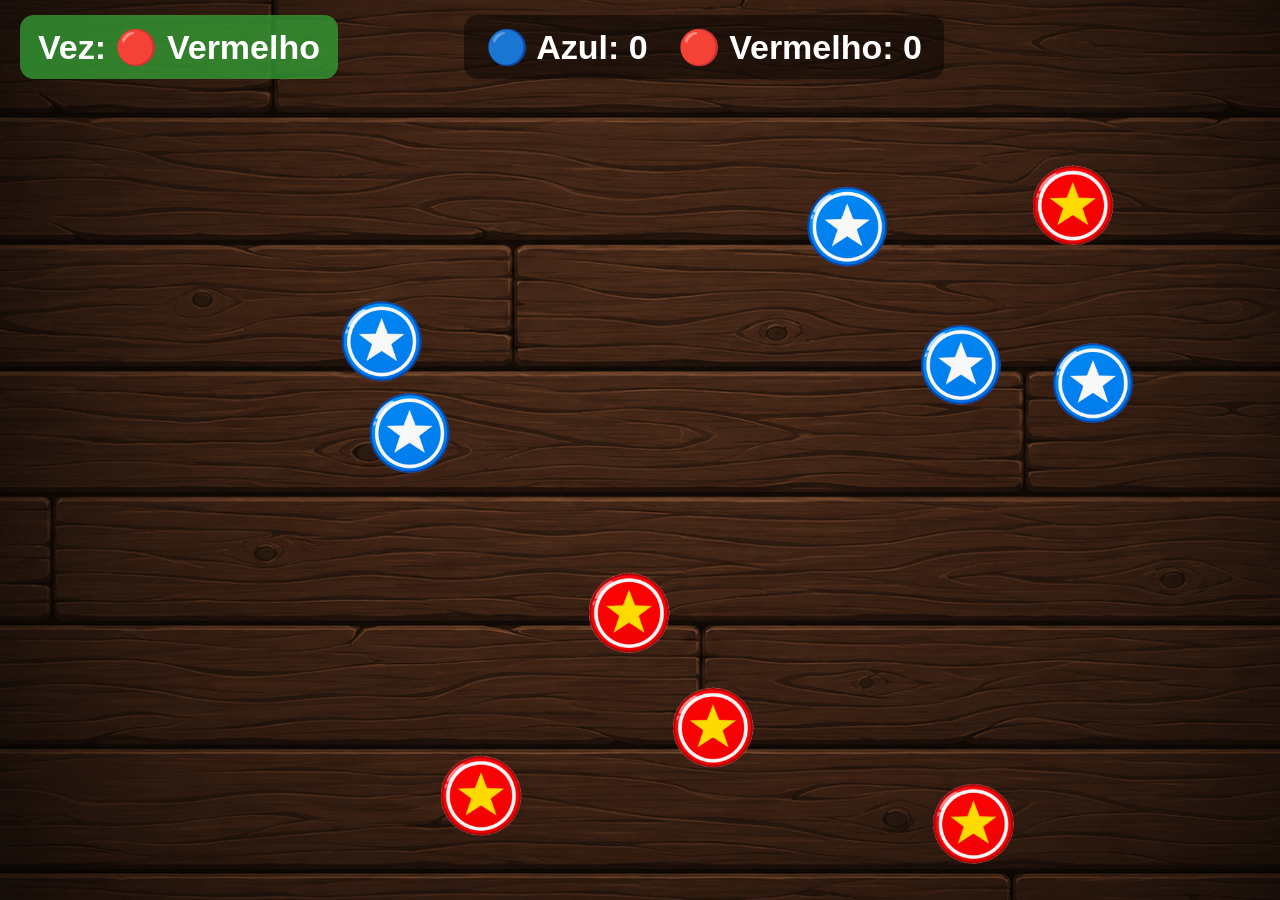
==== index.html @ 8c85de98 ". ." ====
<!doctype html>
<html>
    <head>
        <meta charset='utf-8'>
        <link rel='stylesheet' href='css/style.css'>
    </head>
    <body style="background-color:black">
        <div id="placar">
            <span>🔵 Azul: <span id="pontosAzul">0</span></span>
            <span>🔴 Vermelho: <span id="pontosVermelho">0</span></span>
        </div>
        <div id="vez">
            <span id="vezJogador">Vez: 🔵 Azul</span>
        </div>
        <canvas id='c'></canvas>
        <script src='js/game.js'></script>
    </body>
</html>
---- css/style.css ----
html,
body {
    margin: 0;
    padding: 0;
    width: 100%;
    height: 100%;
    overflow: hidden;
}

body {
    position: relative;
    background: url("../img/chao.png") center center no-repeat;
    background-size: cover;
    font-family: Arial, Helvetica, sans-serif;
}

canvas {
    position: absolute;
    inset: 0;
    width: 100%;
    height: 100%;
    display: block;
}

/* -------- PLACAR -------- */

#placar {
    position: absolute;
    top: 15px;
    left: 55%;
    transform: translateX(-50%);
    display: flex;
    gap: 30px;
    align-items: center;
    padding: 12px 22px;
    color: white;
    font-size: clamp(28px, 3vw, 34px);
    font-weight: bold;
    background: rgba(0, 0, 0, .45);
    border-radius: 14px;
    z-index: 1000;
    pointer-events: none;
}

/* -------- VEZ -------- */

#vez {
    position: absolute;
    top: 15px;
    left: 20px;
    display: flex;
    align-items: center;
    padding: 12px 18px;
    color: white;
    font-size: clamp(20px, 3vw, 34px);
    font-weight: bold;
    background: rgba(53, 162, 54, .75);
    border-radius: 14px;
    z-index: 1000;
    pointer-events: none;
}

/* -------- CELULAR -------- */

@media (max-width: 768px) {

    #placar {
        top: 10px;
        gap: 20px;
        padding: 10px 16px;
        font-size: 5vw;
    }

    #vez {
        top: 10px;
        left: 10px;
        padding: 10px 14px;
        font-size: 5vw;
    }

}
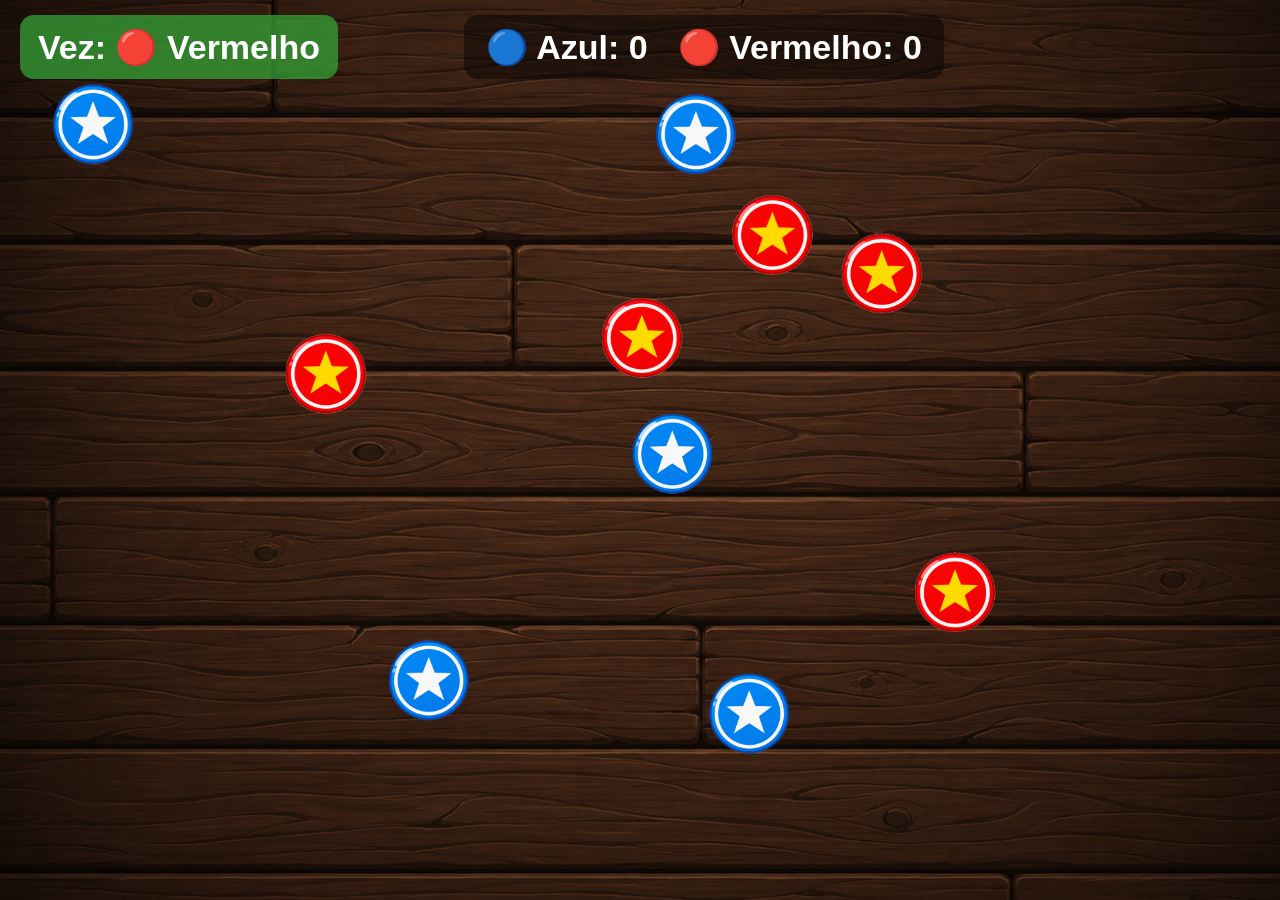
==== commit b8155f54: ". ." ====
--- a/index.html
+++ b/index.html
@@ -3,6 +3,12 @@
     <head>
         <meta charset='utf-8'>
         <link rel='stylesheet' href='css/style.css'>
+		<link rel="manifest" href="manifest.json">
+		<meta name="theme-color" content="#000000">
+		<meta name="mobile-web-app-capable" content="yes">
+		<meta name="apple-mobile-web-app-capable" content="yes">
+		<meta name="apple-mobile-web-app-status-bar-style" content="black-translucent">
+		<meta name="apple-mobile-web-app-title" content="Ohajiki">
     </head>
     <body style="background-color:black">
         <div id="placar">
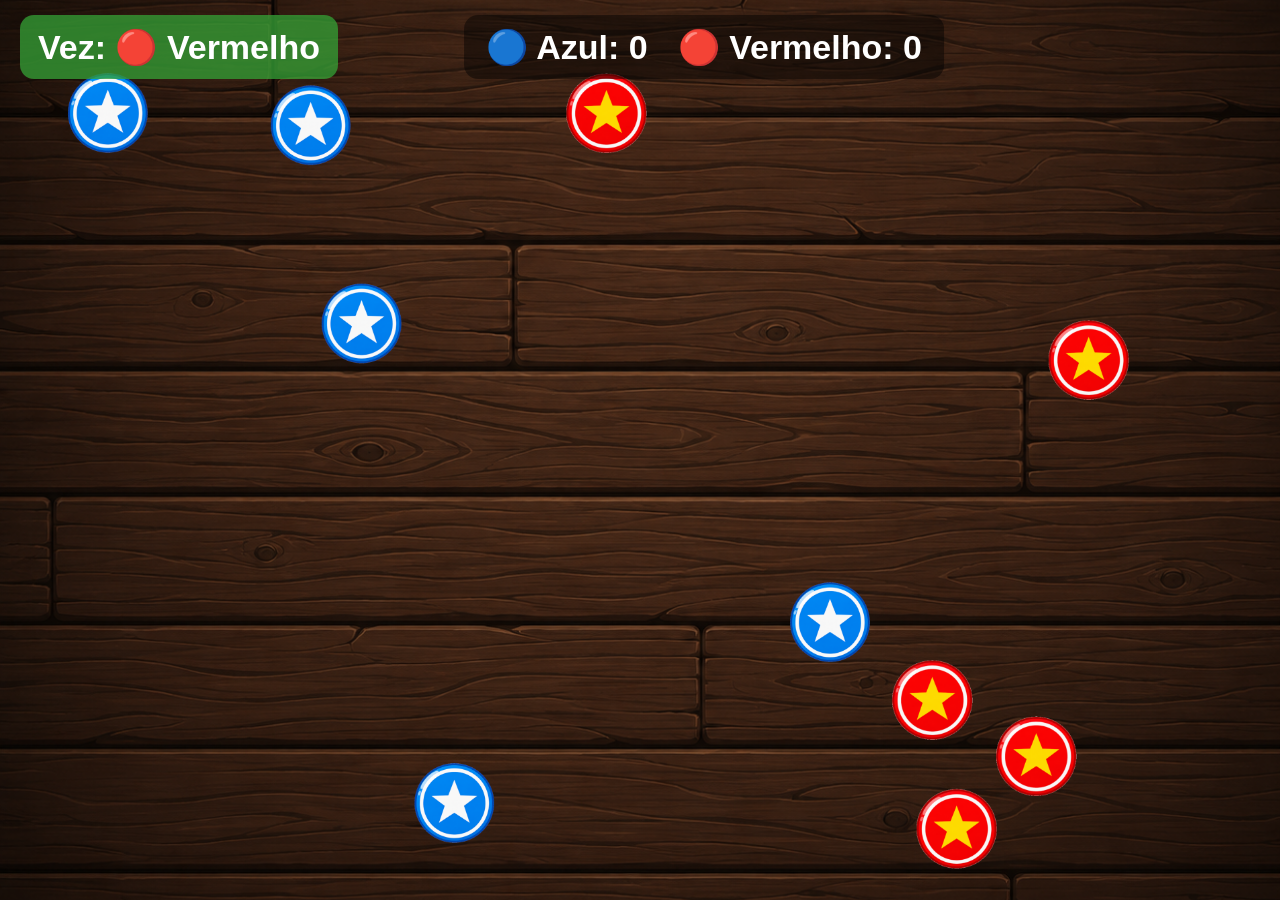
==== commit 255e416a: ". ." ====
--- a/index.html
+++ b/index.html
@@ -9,6 +9,17 @@
 		<meta name="apple-mobile-web-app-capable" content="yes">
 		<meta name="apple-mobile-web-app-status-bar-style" content="black-translucent">
 		<meta name="apple-mobile-web-app-title" content="Ohajiki">
+		<meta name="viewport" content="width=device-width, initial-scale=1, viewport-fit=cover">
+		<link rel="icon" href="img/icone.png">
+		<link rel="shortcut icon" href="img/icone.png">
+		<meta charset="UTF-8">
+		<meta name="viewport" content="width=device-width, initial-scale=1.0">
+		<meta name="apple-mobile-web-app-capable" content="yes">
+		<meta name="mobile-web-app-capable" content="yes">
+		<meta name="apple-mobile-web-app-status-bar-style" content="black-translucent">
+		<title>OhajikiGame</title>
+		
+		
     </head>
     <body style="background-color:black">
         <div id="placar">
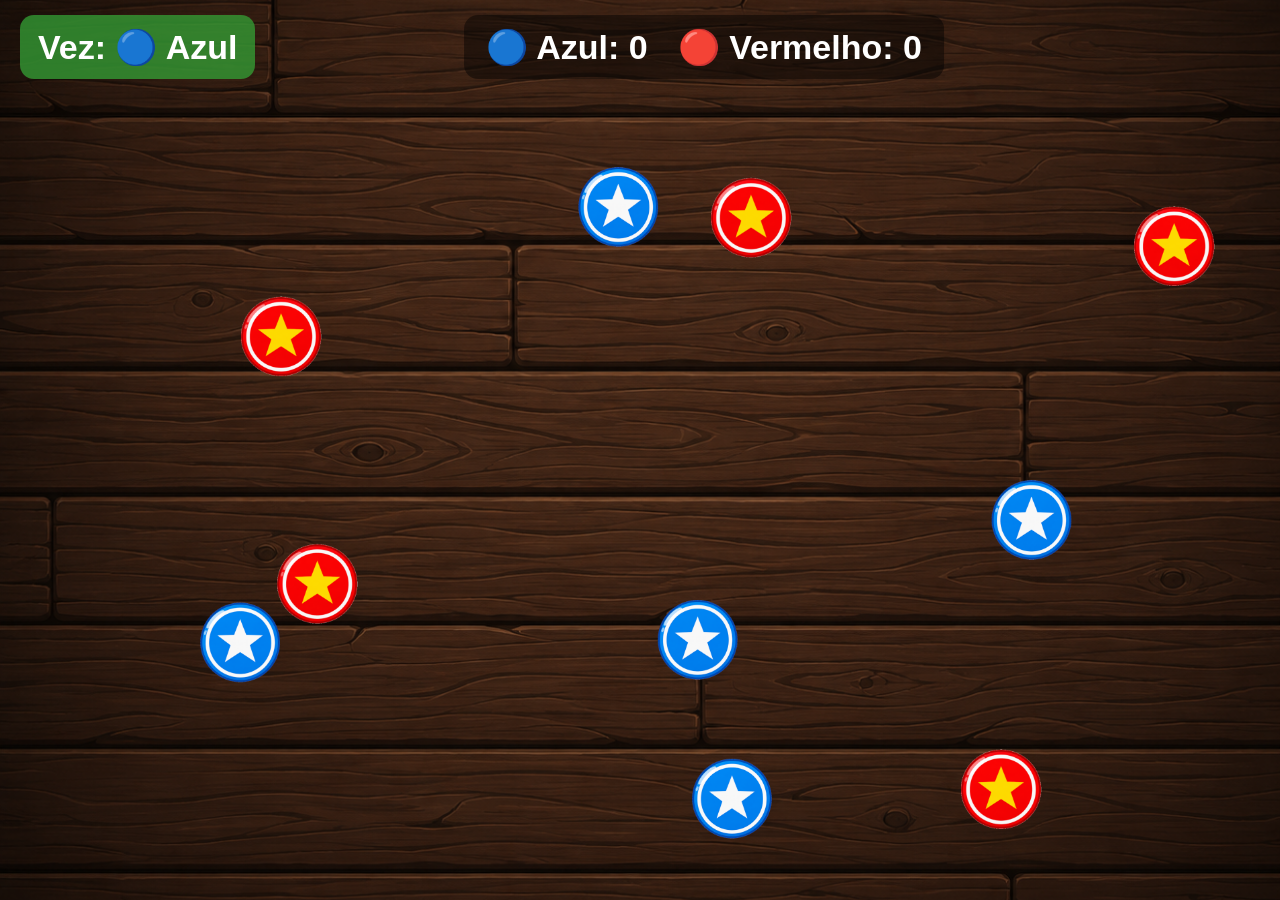
==== commit c1bffded: ". ." ====
--- a/index.html
+++ b/index.html
@@ -9,15 +9,9 @@
 		<meta name="apple-mobile-web-app-capable" content="yes">
 		<meta name="apple-mobile-web-app-status-bar-style" content="black-translucent">
 		<meta name="apple-mobile-web-app-title" content="Ohajiki">
-		<meta name="viewport" content="width=device-width, initial-scale=1, viewport-fit=cover">
+		<title>Ohajiki</title>
 		<link rel="icon" href="img/icone.png">
 		<link rel="shortcut icon" href="img/icone.png">
-		<meta charset="UTF-8">
-		<meta name="viewport" content="width=device-width, initial-scale=1.0">
-		<meta name="apple-mobile-web-app-capable" content="yes">
-		<meta name="mobile-web-app-capable" content="yes">
-		<meta name="apple-mobile-web-app-status-bar-style" content="black-translucent">
-		<title>OhajikiGame</title>
 		
 		
     </head>
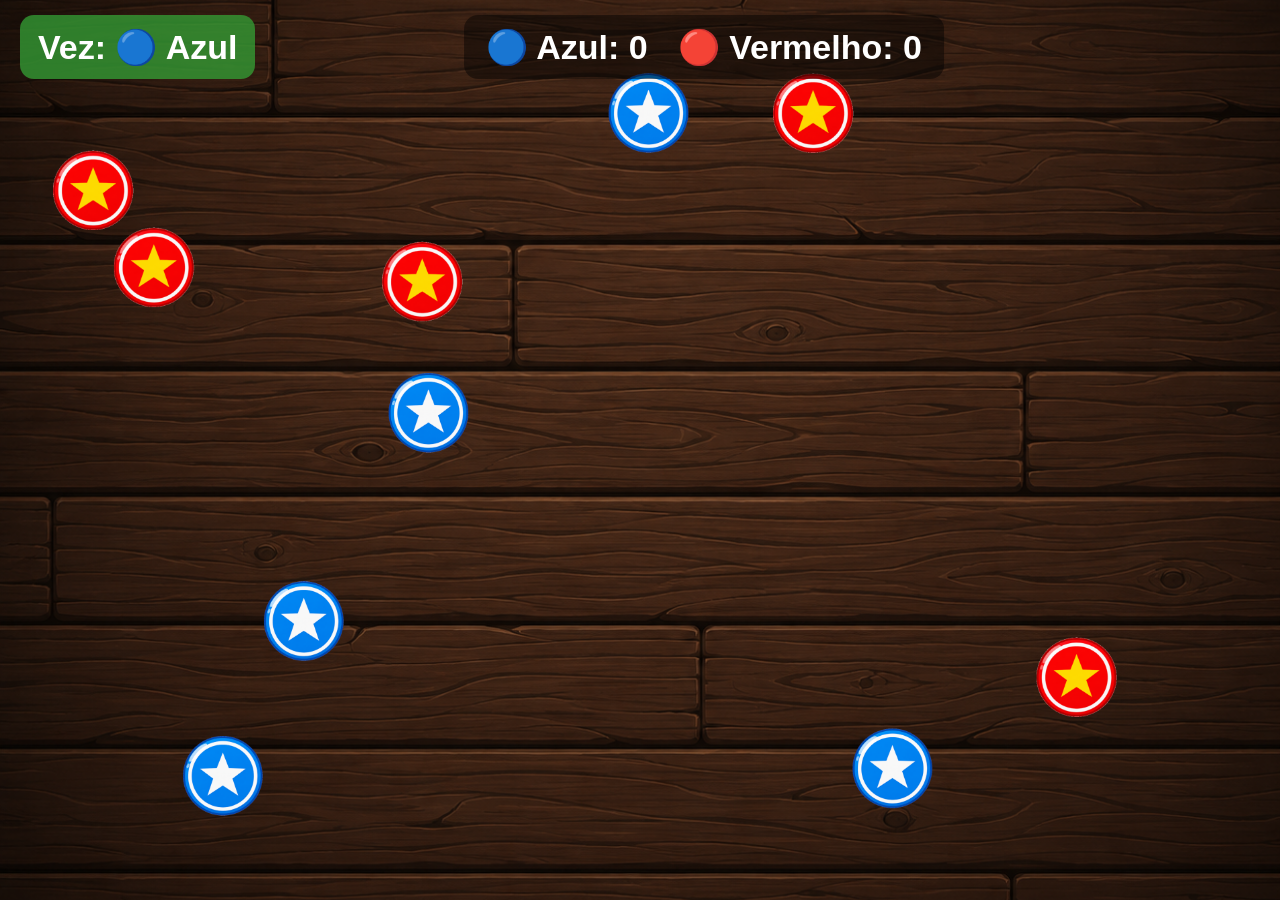
==== commit c8c810da: ". ." ====
--- a/index.html
+++ b/index.html
@@ -4,11 +4,6 @@
         <meta charset='utf-8'>
         <link rel='stylesheet' href='css/style.css'>
 		<link rel="manifest" href="manifest.json">
-		<meta name="theme-color" content="#000000">
-		<meta name="mobile-web-app-capable" content="yes">
-		<meta name="apple-mobile-web-app-capable" content="yes">
-		<meta name="apple-mobile-web-app-status-bar-style" content="black-translucent">
-		<meta name="apple-mobile-web-app-title" content="Ohajiki">
 		<title>Ohajiki</title>
 		<link rel="icon" href="img/icone.png">
 		<link rel="shortcut icon" href="img/icone.png">
